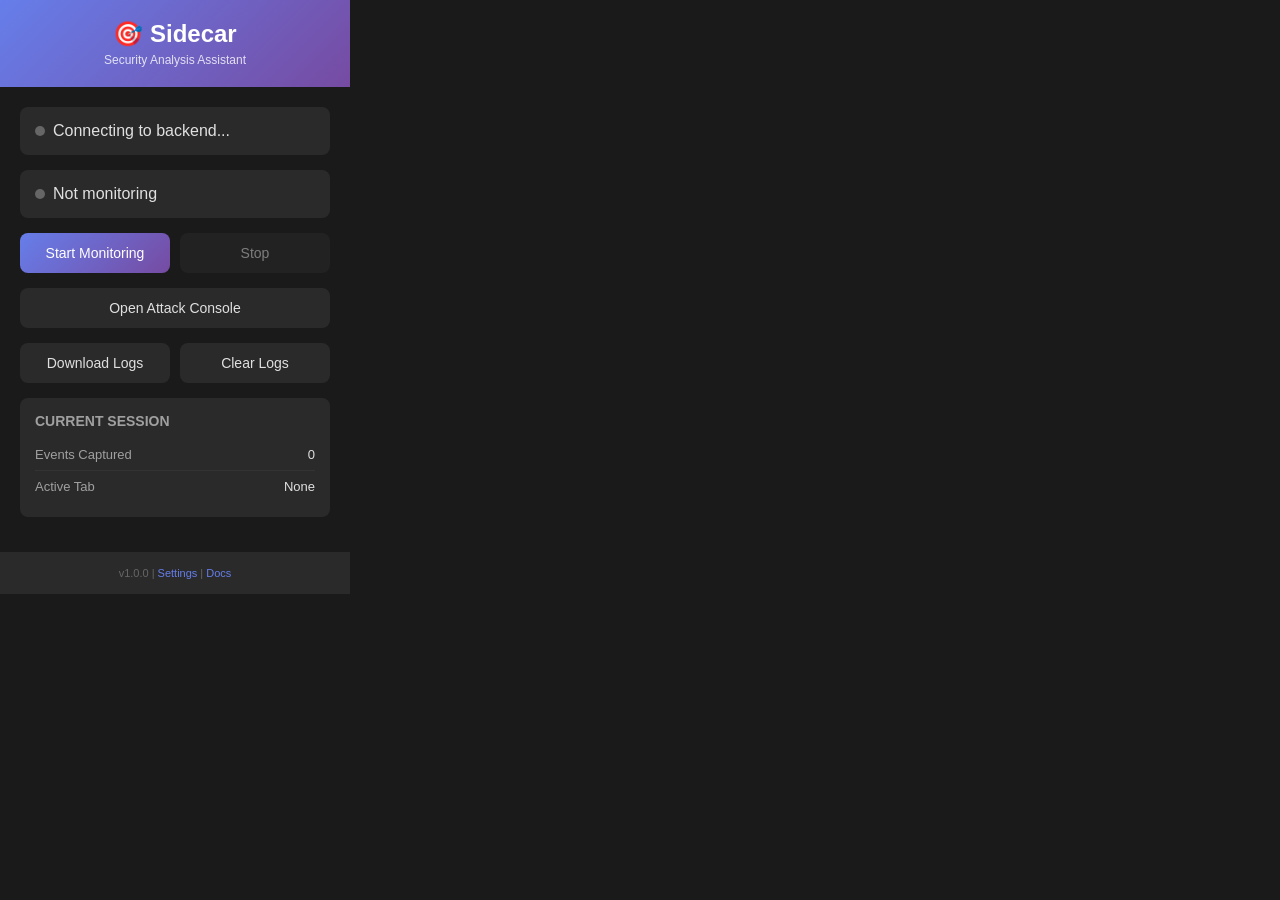
==== sidecar-extension/popup.html @ 1282c226 "add extension for integration" ====
<!DOCTYPE html>
<html>
<head>
  <meta charset="UTF-8">
  <meta name="viewport" content="width=device-width, initial-scale=1.0">
  <title>Sidecar Control</title>
  <style>
    body {
      width: 350px;
      padding: 0;
      margin: 0;
      font-family: -apple-system, BlinkMacSystemFont, 'Segoe UI', Roboto, Oxygen, Ubuntu, sans-serif;
      background: #1a1a1a;
      color: #e0e0e0;
    }

    .header {
      background: linear-gradient(135deg, #667eea 0%, #764ba2 100%);
      padding: 20px;
      text-align: center;
    }

    .header h1 {
      margin: 0;
      font-size: 24px;
      font-weight: 600;
      color: white;
    }

    .header p {
      margin: 5px 0 0 0;
      font-size: 12px;
      color: rgba(255, 255, 255, 0.8);
    }

    .content {
      padding: 20px;
    }

    .status {
      display: flex;
      align-items: center;
      justify-content: space-between;
      padding: 15px;
      background: #2a2a2a;
      border-radius: 8px;
      margin-bottom: 15px;
    }

    .status-indicator {
      display: flex;
      align-items: center;
      gap: 8px;
    }

    .status-dot {
      width: 10px;
      height: 10px;
      border-radius: 50%;
      background: #666;
    }

    .status-dot.connected {
      background: #4ade80;
      box-shadow: 0 0 10px #4ade80;
    }

    .status-dot.monitoring {
      background: #3b82f6;
      box-shadow: 0 0 10px #3b82f6;
    }

    .button-group {
      display: flex;
      gap: 10px;
      margin-bottom: 15px;
    }

    button {
      flex: 1;
      padding: 12px 20px;
      border: none;
      border-radius: 8px;
      font-size: 14px;
      font-weight: 500;
      cursor: pointer;
      transition: all 0.2s;
    }

    button.primary {
      background: linear-gradient(135deg, #667eea 0%, #764ba2 100%);
      color: white;
    }

    button.primary:hover {
      transform: translateY(-2px);
      box-shadow: 0 4px 12px rgba(102, 126, 234, 0.4);
    }

    button.secondary {
      background: #2a2a2a;
      color: #e0e0e0;
    }

    button.secondary:hover {
      background: #3a3a3a;
    }

    button:disabled {
      opacity: 0.5;
      cursor: not-allowed;
    }

    .info-box {
      background: #2a2a2a;
      border-radius: 8px;
      padding: 15px;
      margin-bottom: 15px;
    }

    .info-box h3 {
      margin: 0 0 10px 0;
      font-size: 14px;
      color: #a0a0a0;
    }

    .stat {
      display: flex;
      justify-content: space-between;
      padding: 8px 0;
      border-bottom: 1px solid #333;
    }

    .stat:last-child {
      border-bottom: none;
    }

    .stat-label {
      color: #a0a0a0;
      font-size: 13px;
    }

    .stat-value {
      color: #e0e0e0;
      font-weight: 500;
      font-size: 13px;
    }

    .footer {
      padding: 15px 20px;
      background: #2a2a2a;
      text-align: center;
      font-size: 11px;
      color: #666;
    }

    .footer a {
      color: #667eea;
      text-decoration: none;
    }

    .footer a:hover {
      text-decoration: underline;
    }
  </style>
</head>
<body>
  <div class="header">
    <h1>🎯 Sidecar</h1>
    <p>Security Analysis Assistant</p>
  </div>

  <div class="content">
    <!-- Backend Connection Status -->
    <div class="status">
      <div class="status-indicator">
        <div class="status-dot" id="backendStatus"></div>
        <span id="backendStatusText">Connecting to backend...</span>
      </div>
    </div>

    <!-- Tab Monitoring Status -->
    <div class="status">
      <div class="status-indicator">
        <div class="status-dot" id="monitoringStatus"></div>
        <span id="monitoringStatusText">Not monitoring</span>
      </div>
    </div>

    <!-- Control Buttons -->
    <div class="button-group">
      <button id="startBtn" class="primary">Start Monitoring</button>
      <button id="stopBtn" class="secondary" disabled>Stop</button>
    </div>

    <button id="openConsoleBtn" class="secondary" style="width: 100%; margin-bottom: 15px;">
      Open Attack Console
    </button>

    <!-- Log Management -->
    <div class="button-group">
      <button id="downloadLogsBtn" class="secondary">Download Logs</button>
      <button id="clearLogsBtn" class="secondary">Clear Logs</button>
    </div>

    <!-- Statistics -->
    <div class="info-box">
      <h3>CURRENT SESSION</h3>
      <div class="stat">
        <span class="stat-label">Events Captured</span>
        <span class="stat-value" id="eventCount">0</span>
      </div>
      <div class="stat">
        <span class="stat-label">Active Tab</span>
        <span class="stat-value" id="activeTab">None</span>
      </div>
    </div>
  </div>

  <div class="footer">
    v1.0.0 | <a href="settings.html" id="settingsLink" target="_blank">Settings</a> |
    <a href="https://github.com/yourusername/sidecar" target="_blank">Docs</a>
  </div>

  <script src="popup.js"></script>
</body>
</html>
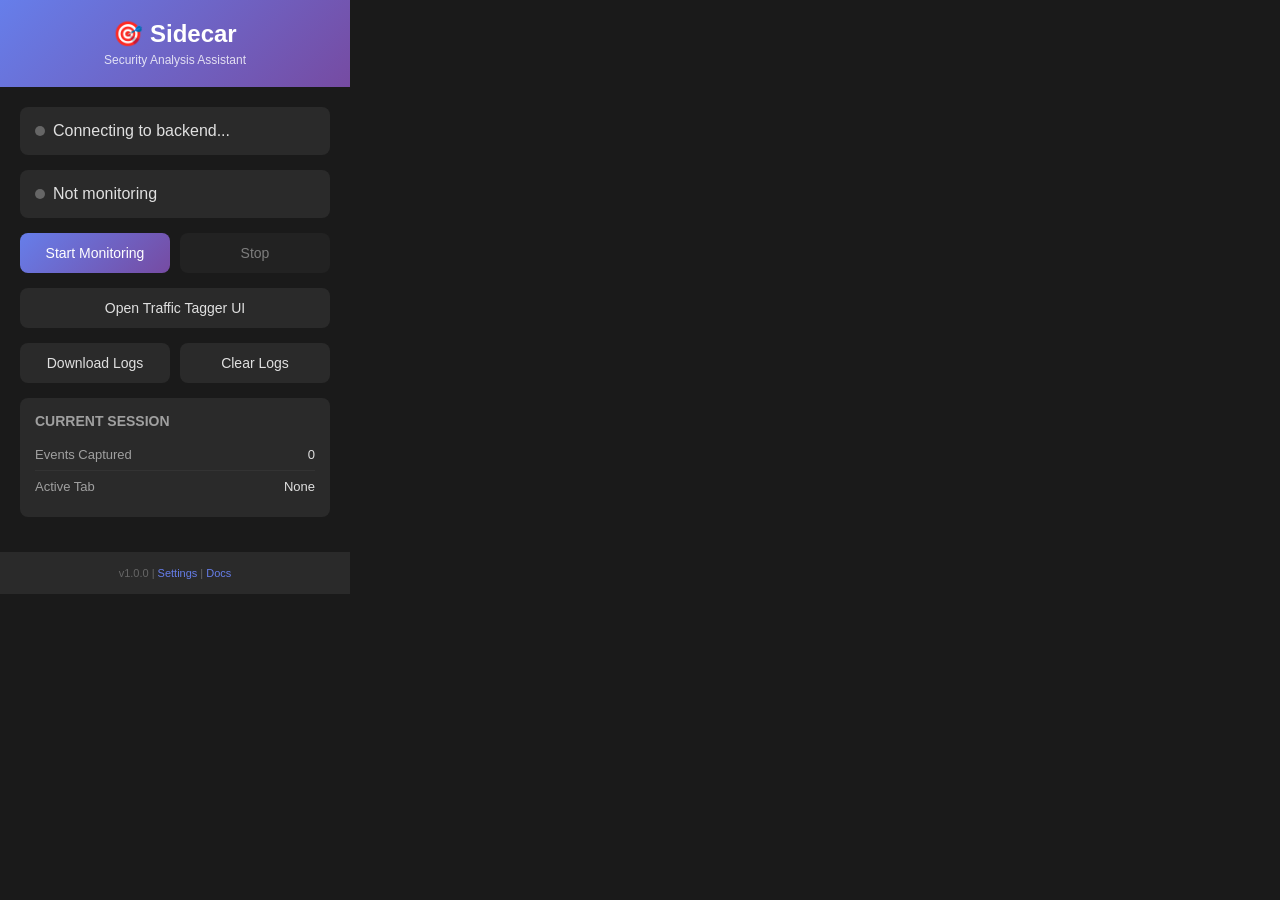
==== commit d5cc8ebd: "updated extension api" ====
--- a/sidecar-extension/popup.html
+++ b/sidecar-extension/popup.html
@@ -194,7 +194,7 @@
     </div>
 
     <button id="openConsoleBtn" class="secondary" style="width: 100%; margin-bottom: 15px;">
-      Open Attack Console
+      Open Traffic Tagger UI
     </button>
 
     <!-- Log Management -->
